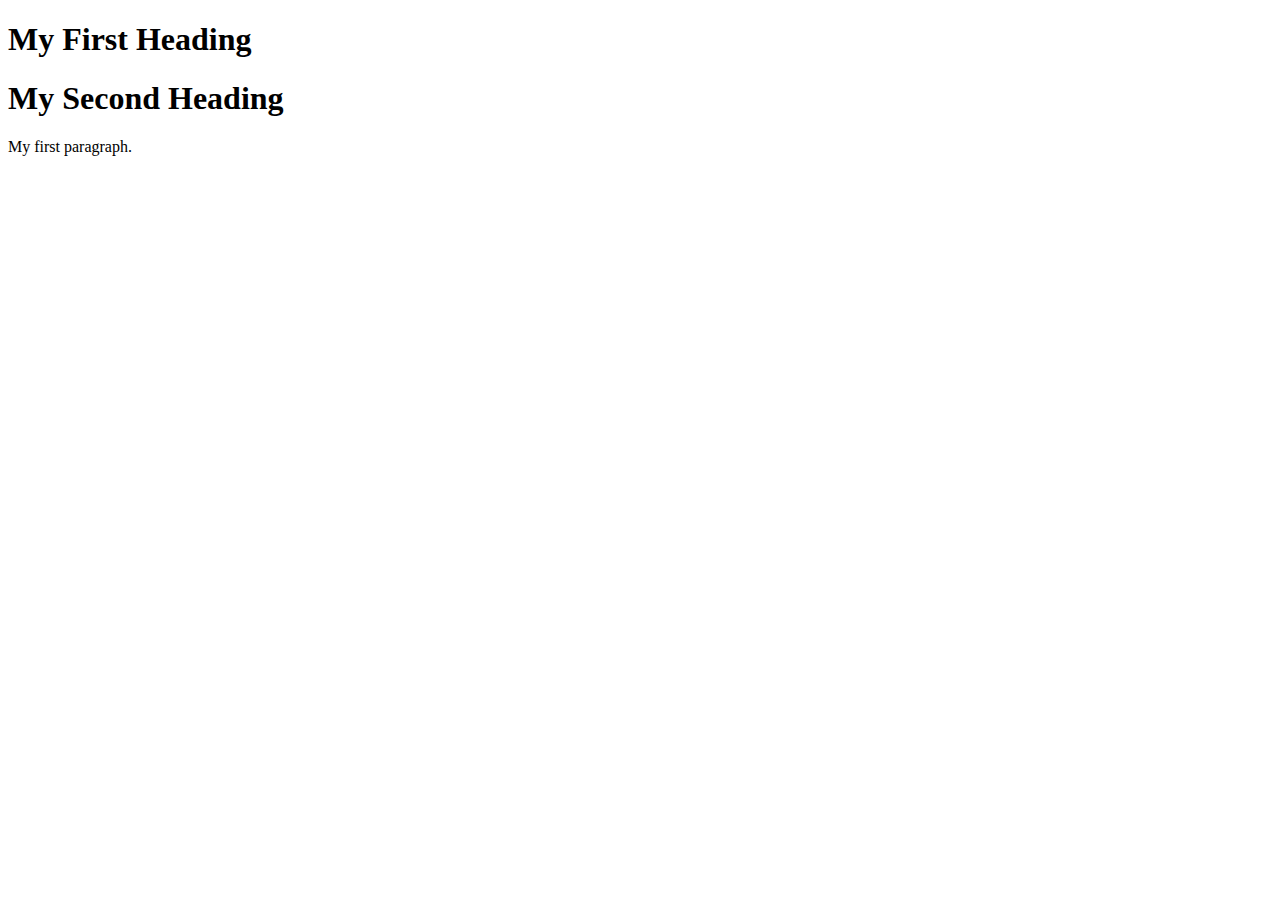
==== index.html @ 6d7ef041 "Add files via upload" ====
<!DOCTYPE html>
<html>

<head>
<title>Page Title</title>
<meta charset="UTF-8">
</head>
<body>

<h1>My First Heading</h1>
<h1>My Second Heading</h1>

<p>My first paragraph.</p>

</body>
</html>
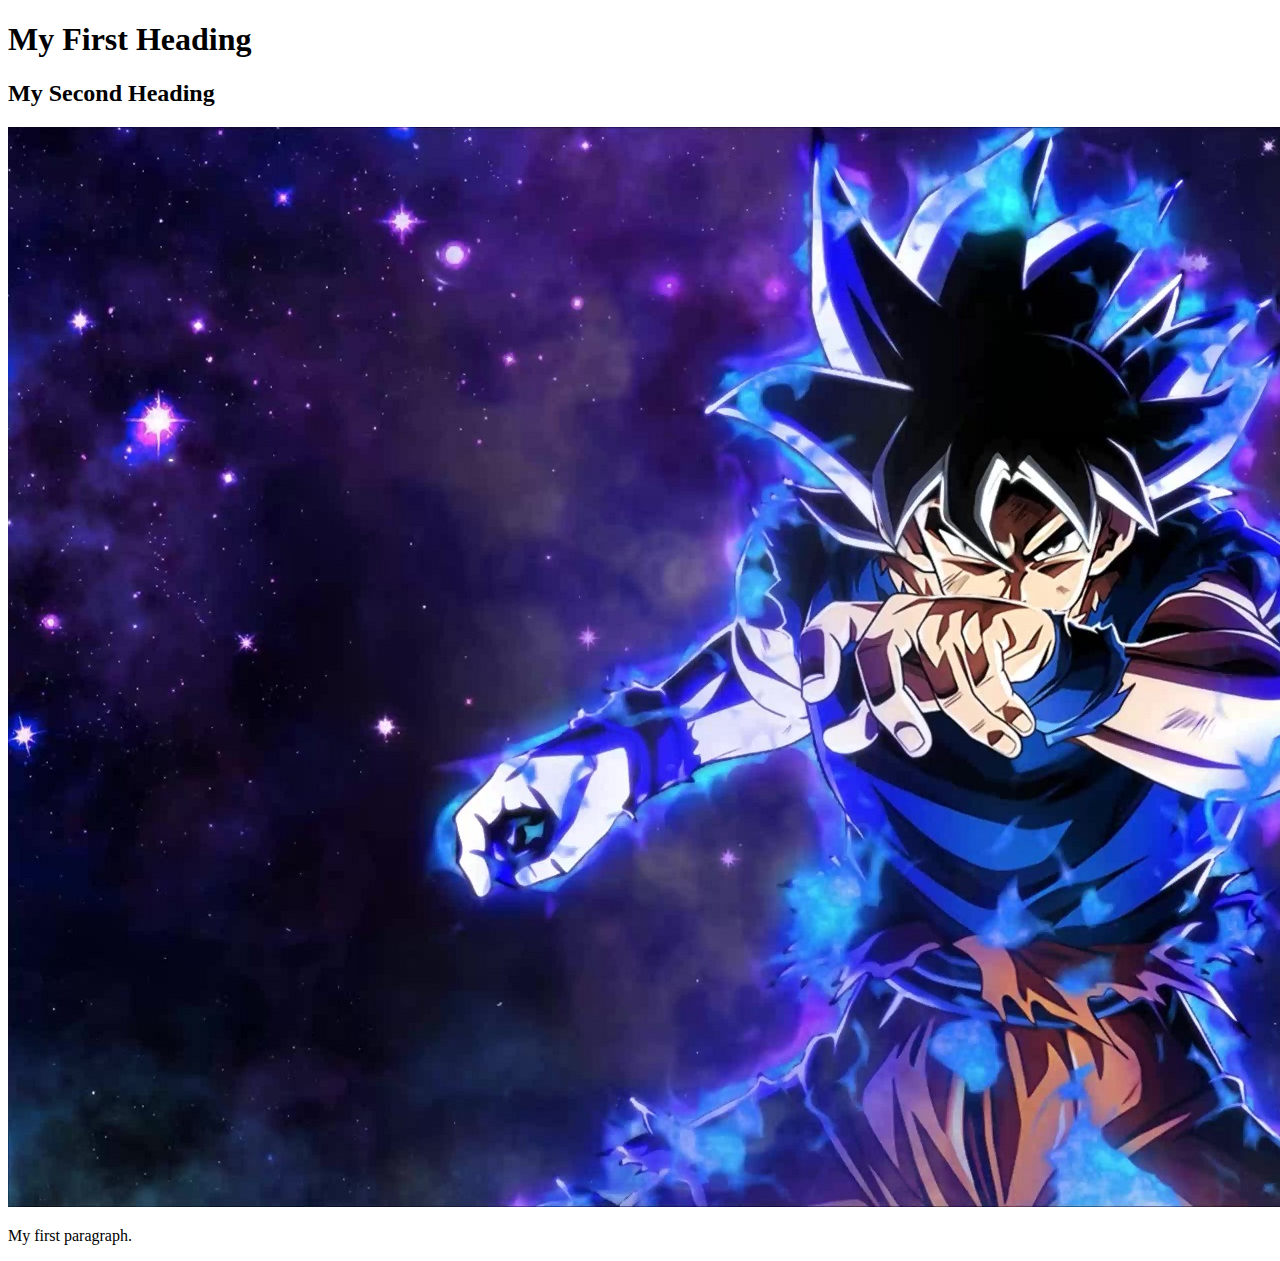
==== commit 923ef767: "Add files via upload" ====
--- a/index.html
+++ b/index.html
@@ -8,7 +8,8 @@
 <body>
 
 <h1>My First Heading</h1>
-<h1>My Second Heading</h1>
+<h2>My Second Heading</h2>
+<img src="./images/Goku_ultra_instinct.jpg" alt="Goku ultra instinct">
 
 <p>My first paragraph.</p>
 
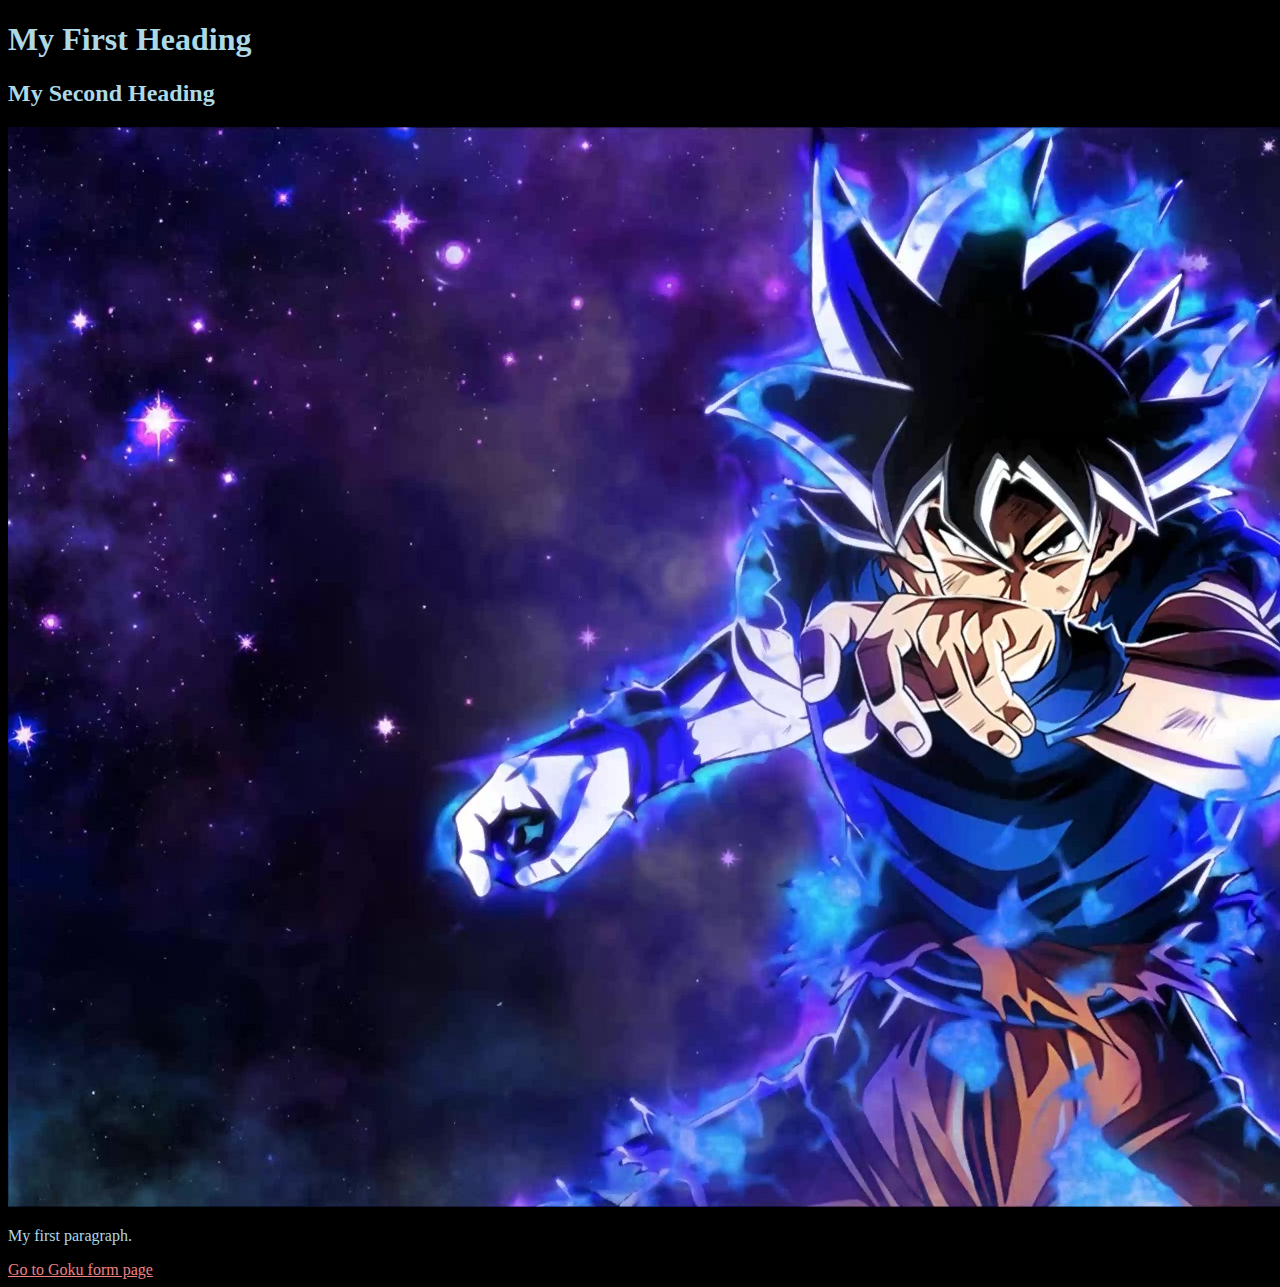
==== commit f97ff534: "Add files via upload" ====
--- a/index.html
+++ b/index.html
@@ -2,6 +2,7 @@
 <html>
 
 <head>
+    <link rel="stylesheet" href="style.css">
 <title>Page Title</title>
 <meta charset="UTF-8">
 </head>
@@ -13,5 +14,7 @@
 
 <p>My first paragraph.</p>
 
+<a href="page.html">Go to Goku form page</a>
+
 </body>
 </html>--- a/style.css
+++ b/style.css
@@ -0,0 +1,18 @@
+body {
+    background-color: black;
+  }
+  
+  h1,h2 {
+    color: lightblue;
+    font-size: 55;
+    font-style: bold;
+  }
+
+  p,li {
+    color: lightblue;
+  }
+
+  a{
+    color: lightcoral;
+ 
+  }